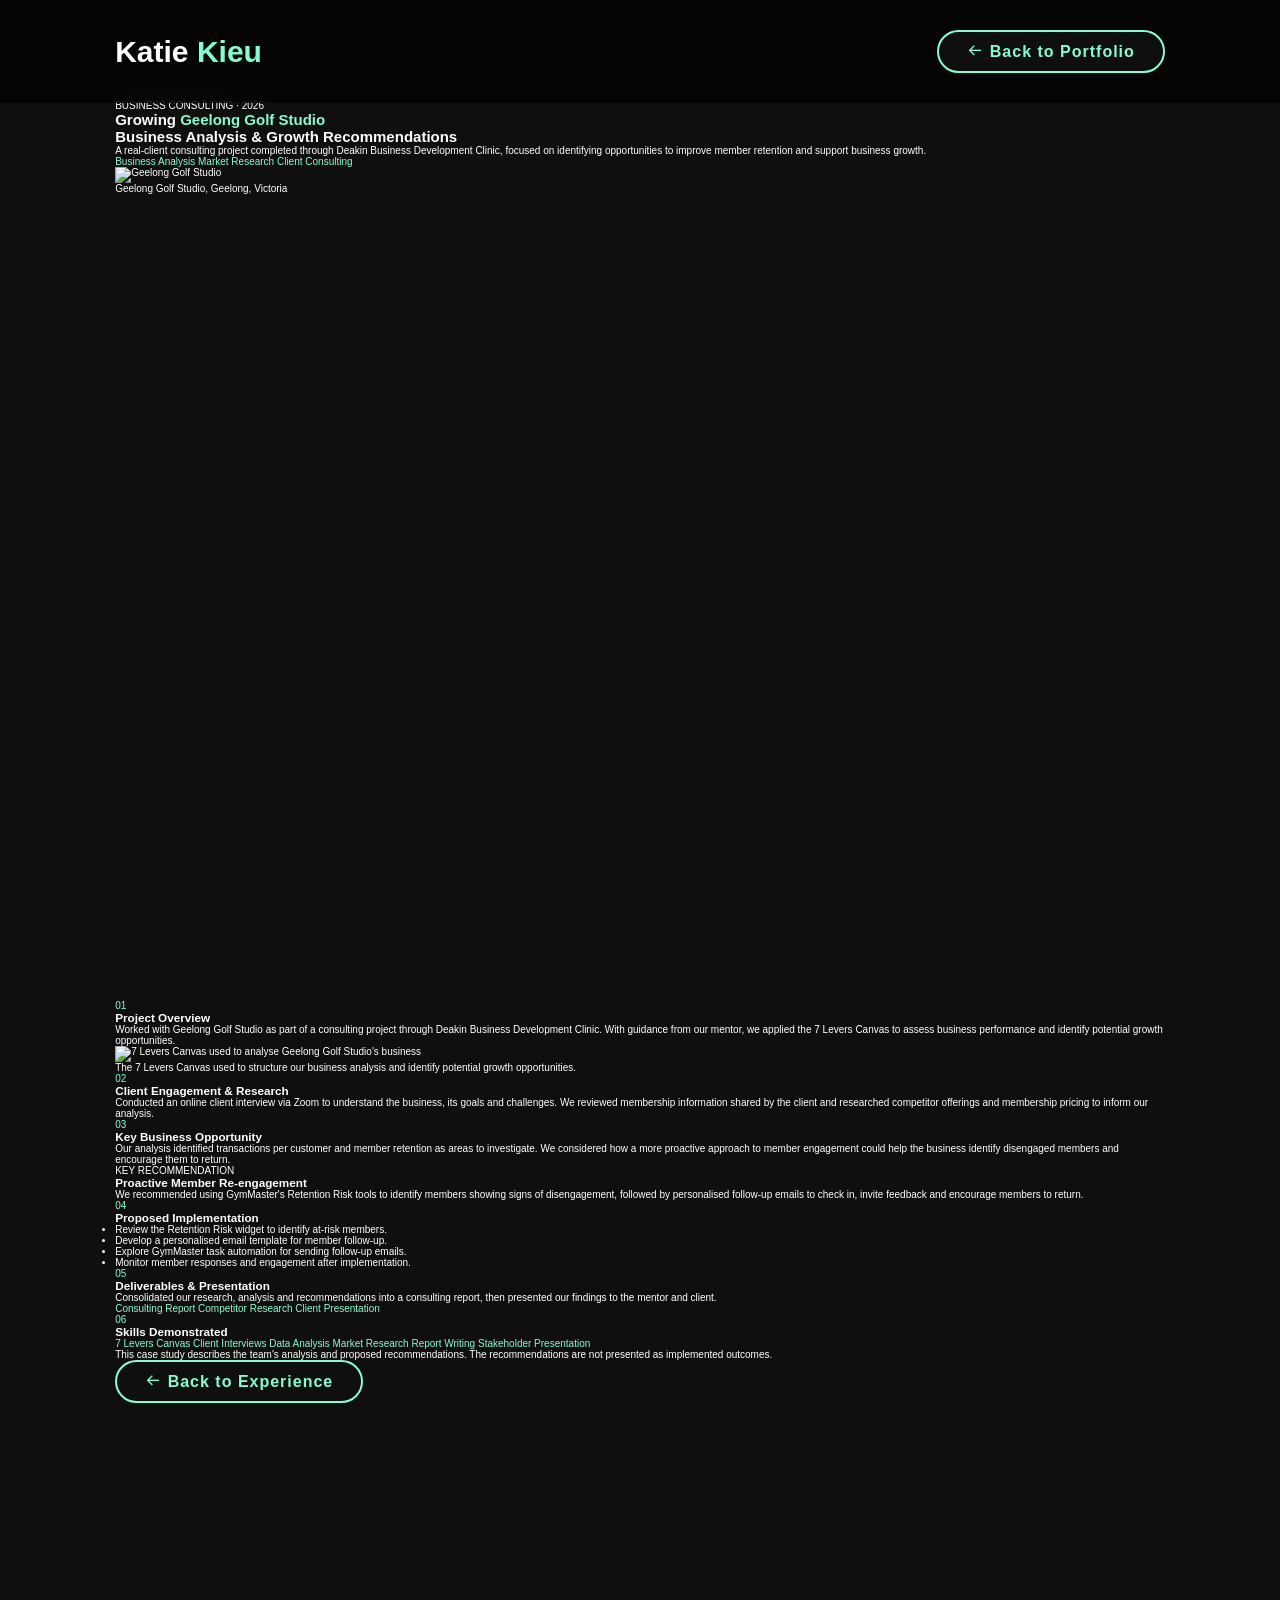
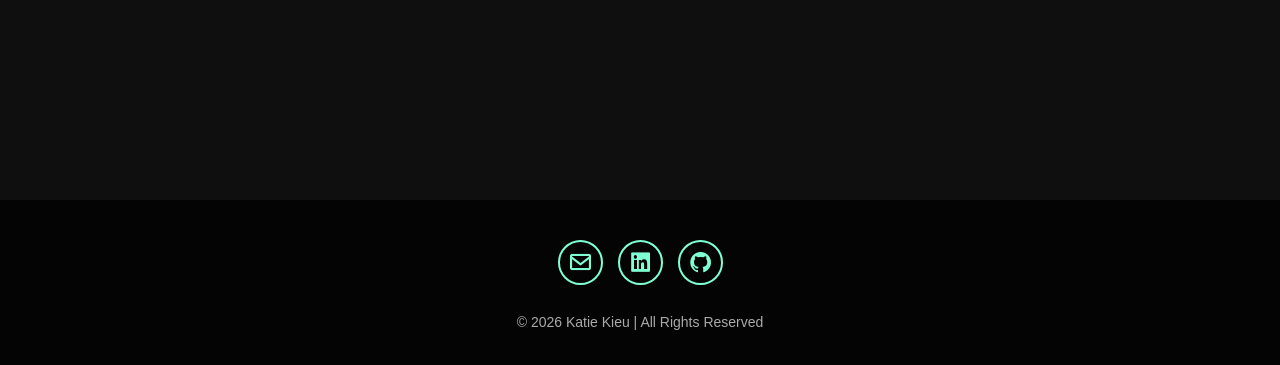
==== geelong-golf.html @ fceb2da8 "Add files via upload" ====
<!DOCTYPE html>
<html lang="en">
<head>
    <meta charset="UTF-8">
    <meta name="viewport" content="width=device-width, initial-scale=1.0">

    <title>Growing Geelong Golf Studio | Katie Kieu</title>
    <link rel="stylesheet" href="style.css">
    <link rel="stylesheet" href="geelong-golf.css">
    <link href="https://unpkg.com/boxicons@2.1.4/css/boxicons.min.css"
          rel="stylesheet">
</head>
<body>

    <header class="header">
        <a href="index.html#home" class="logo">
            Katie<span> Kieu</span>
        </a>

        <a href="index.html#experience" class="btn">
            <i class="bx bx-arrow-back"></i> Back to Portfolio
        </a>
    </header>

    <main class="geelong-page">
        <section class="geelong-hero">

    <div class="geelong-hero-content">
        <p class="case-study-tag">
            BUSINESS CONSULTING · 2026
        </p>

        <h1>Growing <span>Geelong Golf Studio</span></h1>

        <h2>Business Analysis & Growth Recommendations</h2>

        <p class="geelong-intro">
            A real-client consulting project completed through
            Deakin Business Development Clinic, focused on identifying
            opportunities to improve member retention and support
            business growth.
        </p>

        <div class="geelong-tags">
            <span>Business Analysis</span>
            <span>Market Research</span>
            <span>Client Consulting</span>
        </div>
    </div>

    <div class="geelong-hero-image">
        <img
            src="images/Geel_Golf_Studio_Black-05.jpeg"
            alt="Geelong Golf Studio"
        >
        <p>Geelong Golf Studio, Geelong, Victoria</p>
    </div>

</section>

        <section class="geelong-content">

            <div class="geelong-section">
                <span class="case-study-number">01</span>
                <div>
                    <h3>Project Overview</h3>
                    <p>
                        Worked with Geelong Golf Studio as part of a
                        consulting project through Deakin Business
                        Development Clinic. With guidance from our mentor,
                        we applied the 7 Levers Canvas to assess business
                        performance and identify potential growth
                        opportunities.
                    </p>
                </div>
            </div>


<div class="geelong-canvas">
    <img
        src="images/7-levers-canvas.png"
        alt="7 Levers Canvas used to analyse Geelong Golf Studio's business"
    >
    <p>
        The 7 Levers Canvas used to structure our business analysis
        and identify potential growth opportunities.
    </p>
</div>


            <div class="geelong-section">
                <span class="case-study-number">02</span>
                <div>
                    <h3>Client Engagement & Research</h3>
                    <p>
                        Conducted an online client interview via Zoom
                        to understand the business, its goals and challenges.
                        We reviewed membership information shared by the
                        client and researched competitor offerings and
                        membership pricing to inform our analysis.
                    </p>
                </div>
            </div>

            <div class="geelong-section">
                <span class="case-study-number">03</span>
                <div>
                    <h3>Key Business Opportunity</h3>
                    <p>
                        Our analysis identified transactions per customer
                        and member retention as areas to investigate.
                        We considered how a more proactive approach to
                        member engagement could help the business identify
                        disengaged members and encourage them to return.
                    </p>
                </div>
            </div>

            <div class="geelong-recommendation">
                <p class="case-study-tag">KEY RECOMMENDATION</p>
                <h3>Proactive Member Re-engagement</h3>
                <p>
                    We recommended using GymMaster's Retention Risk tools
                    to identify members showing signs of disengagement,
                    followed by personalised follow-up emails to check in,
                    invite feedback and encourage members to return.
                </p>
            </div>

            <div class="geelong-section">
                <span class="case-study-number">04</span>
                <div>
                    <h3>Proposed Implementation</h3>
                    <ul>
                        <li>Review the Retention Risk widget to identify
                            at-risk members.</li>
                        <li>Develop a personalised email template for
                            member follow-up.</li>
                        <li>Explore GymMaster task automation for sending
                            follow-up emails.</li>
                        <li>Monitor member responses and engagement
                            after implementation.</li>
                    </ul>
                </div>
            </div>

            <div class="geelong-section">
                <span class="case-study-number">05</span>
                <div>
                    <h3>Deliverables & Presentation</h3>
                    <p>
                        Consolidated our research, analysis and
                        recommendations into a consulting report, then
                        presented our findings to the mentor and client.
                    </p>

                    <div class="geelong-tags">
                        <span>Consulting Report</span>
                        <span>Competitor Research</span>
                        <span>Client Presentation</span>
                    </div>
                </div>
            </div>

            <div class="geelong-section">
                <span class="case-study-number">06</span>
                <div>
                    <h3>Skills Demonstrated</h3>
                    <div class="geelong-tags">
                        <span>7 Levers Canvas</span>
                        <span>Client Interviews</span>
                        <span>Data Analysis</span>
                        <span>Market Research</span>
                        <span>Report Writing</span>
                        <span>Stakeholder Presentation</span>
                    </div>
                </div>
            </div>

            <p class="geelong-disclaimer">
                This case study describes the team's analysis and proposed
                recommendations. The recommendations are not presented
                as implemented outcomes.
            </p>

            <a href="index.html#experience" class="btn">
                <i class="bx bx-arrow-back"></i> Back to Experience
            </a>

        </section>

    </main>

    <footer class="footer">
        <div class="footer-social">
            <a href="mailto:kieuuyen1701@gmail.com" aria-label="Email">
                <i class="bx bx-envelope"></i>
            </a>
            <a href="https://www.linkedin.com/in/uyenkieu/"
               target="_blank" rel="noopener noreferrer"
               aria-label="LinkedIn">
                <i class="bx bxl-linkedin-square"></i>
            </a>
            <a href="https://github.com/kieuuyen1701"
               target="_blank" rel="noopener noreferrer"
               aria-label="GitHub">
                <i class="bx bxl-github"></i>
            </a>
        </div>

        <p class="copyright">
            © 2026 Katie Kieu | All Rights Reserved
        </p>
    </footer>

</body>
</html>
---- style.css ----
*{
    margin: 0;
    padding: 0;
    box-sizing: border-box;
    text-decoration: none;
    border: none;
    outline: none;
    scroll-behavior: smooth;
    font-family: "Poppins", sans-serif;
}
:root{
    --bg-color: rgb(15, 15, 15);
    --second-bg-color: #161616;
    --text-color: #ffffff;
    --main-color: #7fffd4;
}
html{
    font-size: 62.5%;
    overflow-x: hidden;
}
body{
    background-color: var(--bg-color);
    color: var(--text-color);    
}
.header{
    position: fixed;
    top: 0;
    left:0;
    width: 100%;
    padding: 3rem 9%;
    background: rgba(0,0,0,0.7);
    backdrop-filter: blur(10px);
    display: flex;
    justify-content: space-between;
    align-items: center;
    z-index: 100;
}
.logo{
    font-size: 3rem;
    color: var(--text-color);
    font-weight: 800;
    cursor: pointer;
    transition: 0.3s ease;
}
.logo:hover{
    transform: scale(1.1);
}
.navbar a{
    font-size: 1.8rem;
    color: white;
    margin-left: 4rem;
    font-weight: 500;
    transition: 0.3s ease;
    border-bottom: 3px solid transparent;;
}
.navbar a:hover,
.navbar a.active{
    color: var(--main-color);
    border-bottom: 3px solid var(--main-color);
}
#menu-icon{
    font-size: 3.6rem;
    color: var(--main-color);
    display: none;
}

section{
    min-height: 100vh;
    padding: 10rem 9% 10rem;
}
.home{
    display: flex;
    align-items: center;
    justify-content: center;
    gap: 8rem;
}
span{
    color: var(--main-color);
}
.logo span{
    color: var(--main-color);
}
.home-content h3:first-of-type {
    font-size: 3.5rem;
    font-weight: 600;
}
.home-content h3:nth-of-type(2) {
    margin-bottom: 2rem;
}
.home-content h1{
    font-size: 8rem;
    font-weight: 700;
    line-height: 1.3;
}
.home-img{
    border-radius: 50%;
}
.home-img img{
    position: relative;
    width: 32vw;
    border-radius: 50%;
    box-shadow: 0 0 25px var(--main-color);
    cursor: pointer;
}
.home-content p{
    font-size: 1.8rem;
    font-weight: 500;
}
.social-icons a{
    display: inline-flex;
    justify-content: center;
    align-items: center;
    width: 4rem;
    height: 4rem;
    background: transparent;
    border: 0.2rem solid var(--main-color);
    font-size: 2rem;
    border-radius: 50%;
    color: var(--main-color);
    margin: 3rem 1.5rem 3rem 0;
    transition: 0.3s ease;
}
.social-icons a:hover{
    color: white;
    transform: scale(1.3)translateY(-5px);
    background-color: var(--main-color);
    box-shadow: 0 0 25px var(--main-color);
}
.btn{
    display: inline-block;
    padding: 1rem 2.8rem;
    background: var(--bg-color);
    border-radius: 4rem;
    font-size: 1.6rem;
    color: var(--main-color);
    border: 2px solid var(--main-color);
    letter-spacing: 0.1rem;
    font-weight: 600;
    transition: 0.3s ease;
    cursor: pointer;
}
.btn:hover{
    transform: scale(1.05);
    background: var(--main-color);
    color: var(--text-color);
    box-shadow: 0 0 25px var(--main-color);
}
.text-animation{
    font-size: 3.4rem;
    font-weight: 600;
    min-width: 280px;
}
.text-animation span{
    position: relative;
    color: var(--main-color);
}
.text-animation span::after {
    content: "";
    position: absolute;
    right: -5px;
    top: 12%;
    width: 2px;
    height: 80%;
    background-color: var(--main-color);
    animation: blink 0.7s infinite;
}

@keyframes blink {
    50% {
        opacity: 0;
    }
}
.heading{
    text-align: center;
    font-size: 6rem;
    font-weight: 700;
}
.experience h2{
    margin-bottom: 6rem;
}
.experience-container{
    display: flex;
    justify-content: center;
    align-items: center;
    flex-wrap: wrap;
    gap: 3rem;
}
.experience-container .experience-box{
    position: relative;
    overflow: hidden;
    flex: 1 1 40rem;
    min-height: 500px;
    display: flex;
    align-items: center;
    justify-content: center;
    text-align: center;
    border-radius: 2rem;
    border: 3px solid transparent;
    cursor: pointer;
    transition: 0.5s ease;
}
.experience-bg{
    position: absolute;
    top: 0;
    left: 0;
    width: 100%;
    height: 100%;
    object-fit: cover;
    filter: blur(5px);
    transform: scale(1.05);
    opacity: 0.55;
}
.experience-content{
    position: relative;
    z-index: 2;
    max-width: 900px;
    padding: 4rem;
}
.experience-content h3{
    font-size: 3.2rem;
    font-weight: 700;
    line-height: 1.2;
    margin-bottom: 1rem;
}
.experience-content h4{
    font-size: 2rem;
    font-weight: 600;
    margin-bottom: 0.8rem;
}
.experience-content span{
    display: block;
    font-size: 1.5rem;
    font-weight: 500;
    margin-bottom: 2.5rem;
}
.experience-content p{
    font-size: 1.7rem;
    font-weight: 400;
    line-height: 1.7;
    margin-bottom: 3rem;
}
.experience-content .btn{
    background-color: #111111;
    color: var(--main-color);
}
.experience-content .btn:hover{
    background-color: transparent;
    box-shadow: none;
    transform: scale(1.05);
}
.experience-box:hover{
    transform: scale(1.02);
}
::-webkit-scrollbar{
    width: 5px;
}
::-webkit-scrollbar-thumb{
    background-color: var(--main-color);
}
::-webkit-scrollbar-track{
    background-color: var(--bg-color);
    width: 50px;
}
.projects{
    background: var(--bg-color);
}
.projects h2{
    margin-bottom: 6rem;
}
.projects-container{
    display: grid;
    grid-template-columns: repeat(auto-fit, minmax(280px, 400px));
    justify-content: center;
    align-items: center;
    gap: 3rem;
}
.projects-container .projects-box{
    position: relative;
    width: 100%;
    height: 500px;
    border-radius: 2rem;
    overflow: hidden;
    cursor: pointer;
    isolation: isolate;
    background: #222;
    transition: 0.5s ease;
}
.projects-box img{
    position: absolute;
    inset: 0;
    width: 100%;
    height:100%;
    object-fit: cover;
    filter: blur(3px) brightness(0.45);
    transform: scale(1.05);
    transition: 0.5s ease;
}
.projects-box:before{
    content: "";
    position: absolute;
    inset: 0;
    background: rgba(127, 255, 212, 0.85);
    opacity: 0;
    z-index: 1;
    transition: 0.5s ease;
}
.projects-box .projects-info{
    position: relative;
    z-index: 2;
    width: 100%;
    height: 100%;
    display: flex;
    justify-content: center;
    align-items: center;
    flex-direction: column;
    text-align: center;
    padding: 3rem;
}
.projects-info h4{
    font-size: 2.6rem;
    font-weight: 700;
    line-height: 1.3;
    color: white;
    margin-bottom: 1.5rem;
    transition: 0.5s ease;
}
.projects-info p{
    font-size: 1.5rem;
    font-weight: 500;
    line-height: 1.6;
    color: white;
    margin-bottom: 2.5rem;
    transition: 0.5s ease;
}
.projects-info a{
    display: inline-flex;
    justify-content: center;
    align-items: center;
    width: 5rem;
    height: 5rem;
    background: white;
    border-radius: 50%;
    color: #111111;
    font-size: 2.4rem;
    opacity: 1;
    visibility: visible;
    transition: 0.3s ease;
}
.projects-box:hover img,
.projects-box:focus-within img{
    transform: scale(1.15);
}
.projects-box:hover::before,
.projects-box:focus-within::before{
    opacity: 1;
}
.projects-box:hover .projects-info h4,
.projects-box:hover .projects-info p,
.projects-box:focus-within .projects-info h4,
.projects-box:focus-within .projects-info p{
    color: #111111;
}
.projects-info a:hover{
    background: #111111;
    color: var(--main-color);
    transform: scale(1.1);
}
@media (max-width: 480px) {
    .projects-container{
        grid-template-columns: minmax(0, 1fr);
    }
}
.skills{
    background: var(--bg-color);
}
.skills h2{
    margin-bottom: 6rem;
}
.skills-container{
    display: grid;
    grid-template-columns: repeat(2, minmax(0, 1fr));
    gap: 3rem;
    max-width: 1000px;
    margin: 0 auto;
}
.skills-box{
    background: var(--main-color);
    border: 2px solid var(--main-color);
    border-radius: 2rem;
    padding: 4rem 3rem;
    text-align: center;
    display: flex;
    flex-direction: column;
    align-items: center;
    justify-content: center;
    transition: transform 0.3s ease, box-shadow 0.3s ease;
}
.skills-box i{
    font-size: 5rem;
    color: #111111;
    margin-bottom: 2rem;
}
.skills-box h3{
    font-size: 2.4rem;
    font-weight: 700;
    color: #111111;
    margin-bottom: 1.5rem;
}
.skills-box p{
    font-size: 1.7rem;
    font-weight: 500;
    line-height: 1.8;
    color: #222222;
}
.skills-box:hover{
    transform: translateY(-8px) scale(1.02);
    box-shadow: 0 0 25px rgba(127, 255, 212, 0.4);
}
@media (max-width: 768px) {
    .skills-container{
        grid-template-columns: 1fr;
        gap: 2rem;
    }

    .skills-box {
        padding: 3rem 2rem;
    }

    .skills-box h3{
        font-size: 2.2rem;
    }

    .skills-box p{
        font-size: 1.5rem;
    }
}
.education{
    background: var(--bg-color);
}
.education h2{
    margin-bottom: 6rem;
}
.education-container{
    display: grid;
    grid-template-columns: repeat(2, minmax(0, 1fr));
    gap: 3rem;
    max-width: 1000px;
    margin: 0 auto;
}
.education-box{
    background: #191919;
    border: 2px solid var(--main-color);
    border-radius: 2rem;
    padding: 4rem 3rem;
    transition: 0.3s ease;
}
.education-year{
    display: block;
    font-size: 1.8rem;
    font-weight: 700;
    color: var(--main-color);
    margin-bottom: 2rem;
}
.education-box h3{
    font-size: 2.5rem;
    color: white;
    margin-bottom: 1.5rem;
}
.education-box h4{
    font-size: 1.8rem;
    color: var(--main-color);
    margin-bottom: 1rem;
}
.education-box p{
    font-size: 1.6rem;
    color: #cccccc;
    line-height: 1.7;
}
.education-box:hover{
    transform: translateY(-8px);
    box-shadow: 0 0 25px rgba(127, 255, 212, 0.3);
}
@media (max-width: 768px) {
    .education-container {
        grid-template-columns: 1fr;
    }

    .education-box{
        padding: 3rem 2rem;
    }
}
.contact{
    background-color: var(--bg-color);
}
.contact h2{
    margin-bottom: 3rem;
}
.contact form{
    max-width: 70rem;
    margin: 1rem auto 3rem;
    text-align: center;
    margin-bottom: 3rem;
}
.contact form .input-box{
    display: flex;
    justify-content: center;
    flex-wrap: wrap;
    gap: 1.5rem;
}
.contact form .input-box input,
.contact form textarea{
    width: 100%;
    padding: 2rem;
    font-size: 1.6rem;
    color: var(--text-color);
    background: var(--bg-color);
    border: 2px solid var(--main-color);
    border-radius: 1.5rem;
    margin-bottom: 1.5rem;
    outline: none;
}
.contact form .input-box input{
    flex: 1 1 30rem;
    min-width: 0;
}
.contact form textarea{
    resize: vertical;
    min-height: 20rem;
}
.contact form input::placeholder,
.contact form textarea::placeholder{
    color: #aaaaaa;
}
.contact form input:focus,
.contact form textarea:focus {
    box-shadow: 0 0 12px rgba(127, 255, 212, 0.3);
}
.contact form .btn{
    margin-top: 2rem;
    cursor: pointer;
    border: none;
    background: var(--main-color);
    color: #111111;
    padding: 1.5rem 3rem;
    border-radius: 3rem;
    font-size: 1.7rem;
    font-weight: 600;
    transition: 0.3s ease;
}
.contact form .btn:hover{
    transform: translateY(-5px);
    box-shadow: 0 0 20px var(--main-color);
}
@media (max-width: 768px) {
    .contact form .input-box{
        flex-direction: column;
        gap:0;
    }

    .contact form .input-box input{
        flex: auto;
    }
}
.footer{
    position: relative;
    width: 100%;
    padding: 4rem 9% 3rem;
    background: rgba(0, 0, 0, 0.7);
    text-align: center;
}
.footer-social{
    display: flex;
    justify-content: center;
    align-items: center;
    gap: 1.5rem;
    margin-bottom: 2.5rem;
}
.footer-social a{
    display: inline-flex;
    justify-content: center;
    align-items: center;
    width: 4.5rem;
    height: 4.5rem;
    font-size: 2.5rem;
    color: var(--main-color);
    border: 2px solid var(--main-color);
    border-radius: 50%;
    transition: 0.3s ease;
}
.footer-social a:hover{
    background: var(--main-color);
    color: #111;
    transform: translateY(-5px);
    box-shadow: 0 0 20px var(--main-color);
}
.footer .copyright{
    font-size: 1.4rem;
    color: #aaaaaa;
    line-height: 1.8;
}
.footer-top{
    position: absolute;
    right: 4rem;
    bottom: 3rem;
    display: flex;
    justify-content: center;
    align-items: center;
    width: 4rem;
    height: 4rem;
    background: var(--main-color);
    border-radius: 1rem;
    color: #111;
    font-size: 2.5rem;
    transition: 0.3s ease;
}
.footer-top:hover{
    transform: translateY(-5px);
    box-shadow: 0 0 20px var(--main-color);
}
@media (max-width: 768px){
    .footer{
        padding: 4rem 2rem 8rem;
    }

    .footer-top{
        right: 50%;
        bottom: 2rem;
        transform: translateX(50%);
    }

    .footer-top:hover{
        transform: translateX(50%) translateY(-5px);
    }

    .footer .copyright{
        font-size: 1.2rem;
    }
}

@media (max-width: 1200px) {
    html {
        font-size: 55%;
    }

    .home {
        gap: 4rem;
    }

    .home-content h1 {
        font-size: 6rem;
    }
}
@media (max-width: 1000px) {
    .header {
        padding: 2rem 3%;
    }

    section {
        padding: 10rem 3% 5rem;
    }

    .navbar a {
        margin-left: 2rem;
        font-size: 1.6rem;
    }

    .footer {
        padding: 3rem 3%;
    }
}
@media (max-width: 768px) {
    #menu-icon {
        display: block;
        cursor: pointer;
    }

    .navbar {
        position: absolute;
        top: 100%;
        left: 0;
        width: 100%;
        padding: 2rem 3%;
        background: rgba(0, 0, 0, 0.95);
        display: none;
        flex-direction: column;
    }

    .navbar.active {
        display: flex;
    }

    .navbar a {
        display: block;
        font-size: 2rem;
        margin: 1.5rem 0;
    }

    .home {
        flex-direction: column;
        gap: 4rem;
        text-align: center;
        padding-top: 14rem;
    }

    .home-img img {
        width: 55vw;
        max-width: 280px;
    }

    .home-content h1 {
        font-size: 5rem;
    }

    .home-content h3 {
        font-size: 2.5rem;
    }

    .home-content p {
        font-size: 1.6rem;
    }

    .heading {
        font-size: 4.5rem;
    }

    .experience-container .experience-box {
        min-height: 450px;
    }

    .experience-content {
        padding: 2.5rem;
    }

    .experience-content h3 {
        font-size: 2.5rem;
    }

    .projects-container {
        grid-template-columns: minmax(0, 1fr);
        max-width: 400px;
        margin: 0 auto;
    }

    .footer {
        padding: 4rem 2rem 8rem;
    }
}

@media (max-width: 480px) {
    .home-content h1 {
        font-size: 4rem;
    }

    .home-img img {
        width: 65vw;
    }

    .heading {
        font-size: 3.8rem;
    }

    .experience-content p {
        font-size: 1.5rem;
    }

    .projects-info h4 {
        font-size: 2.2rem;
    }
}
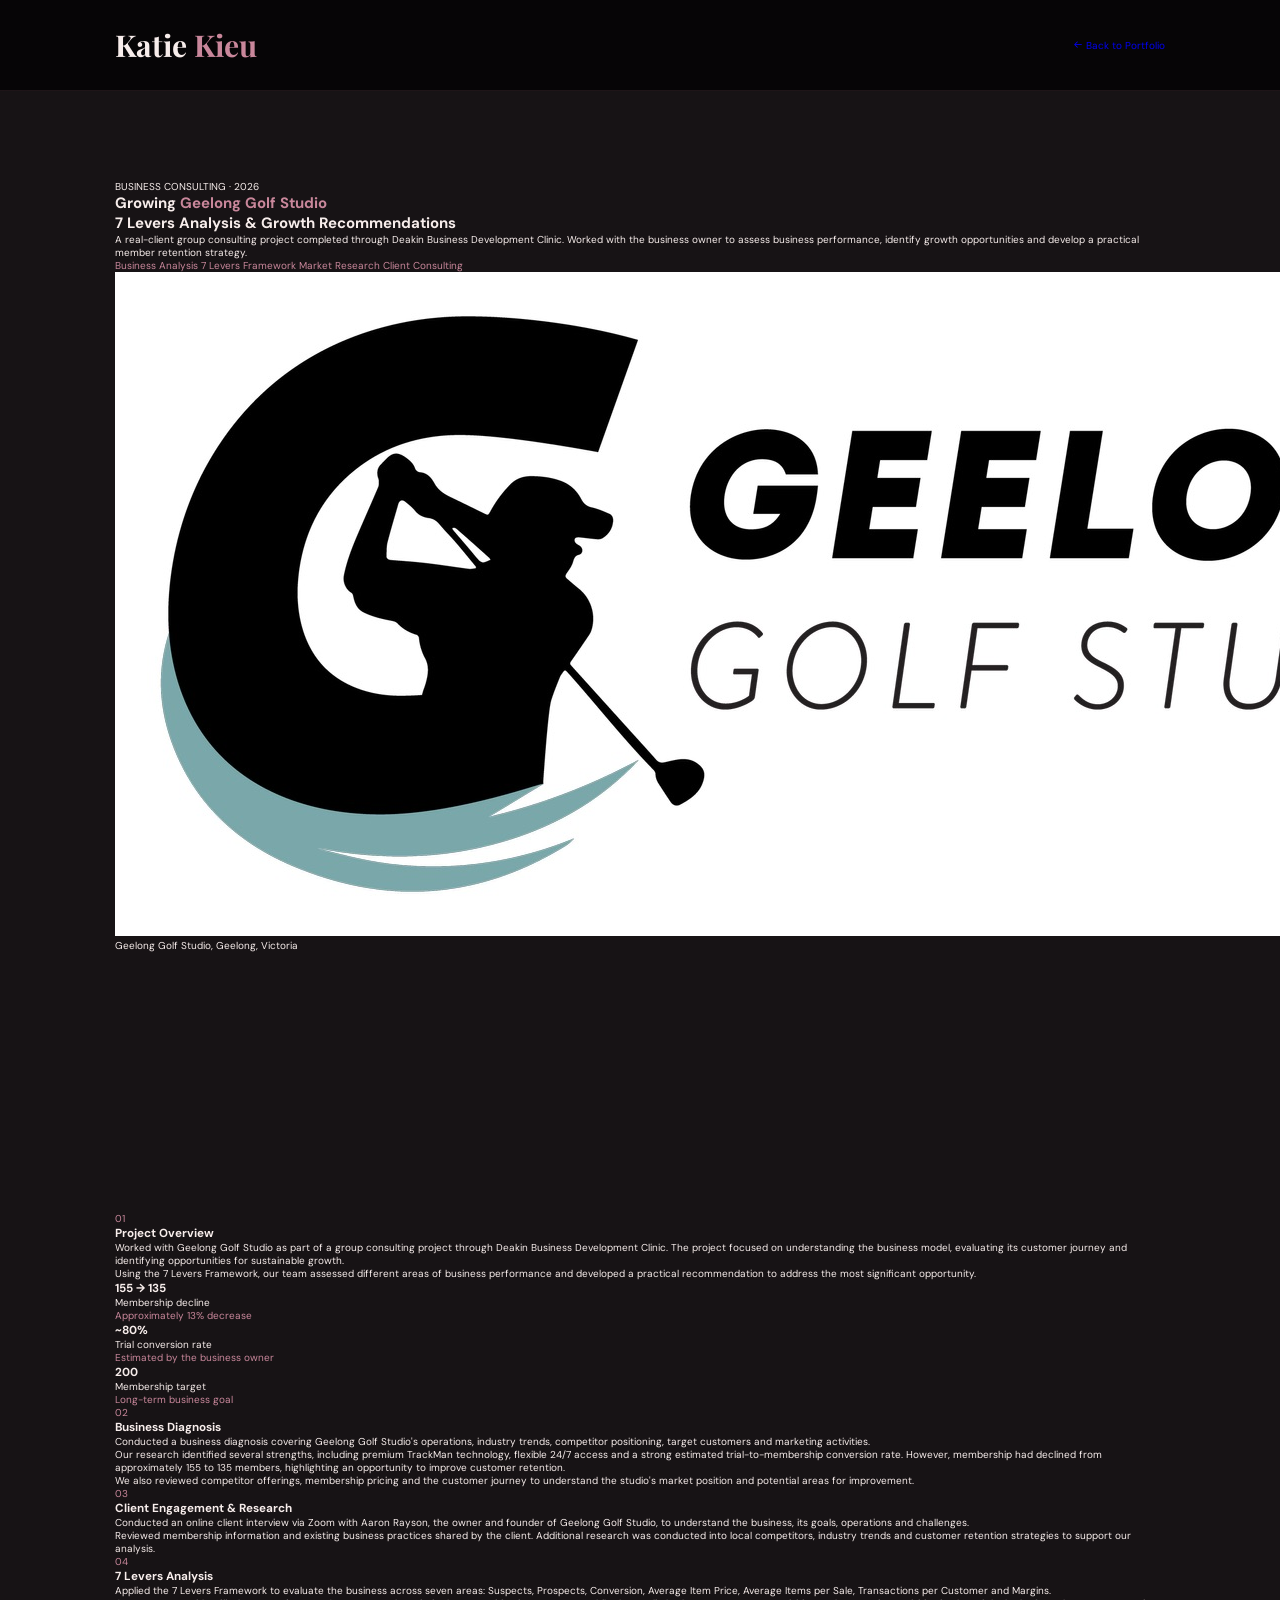
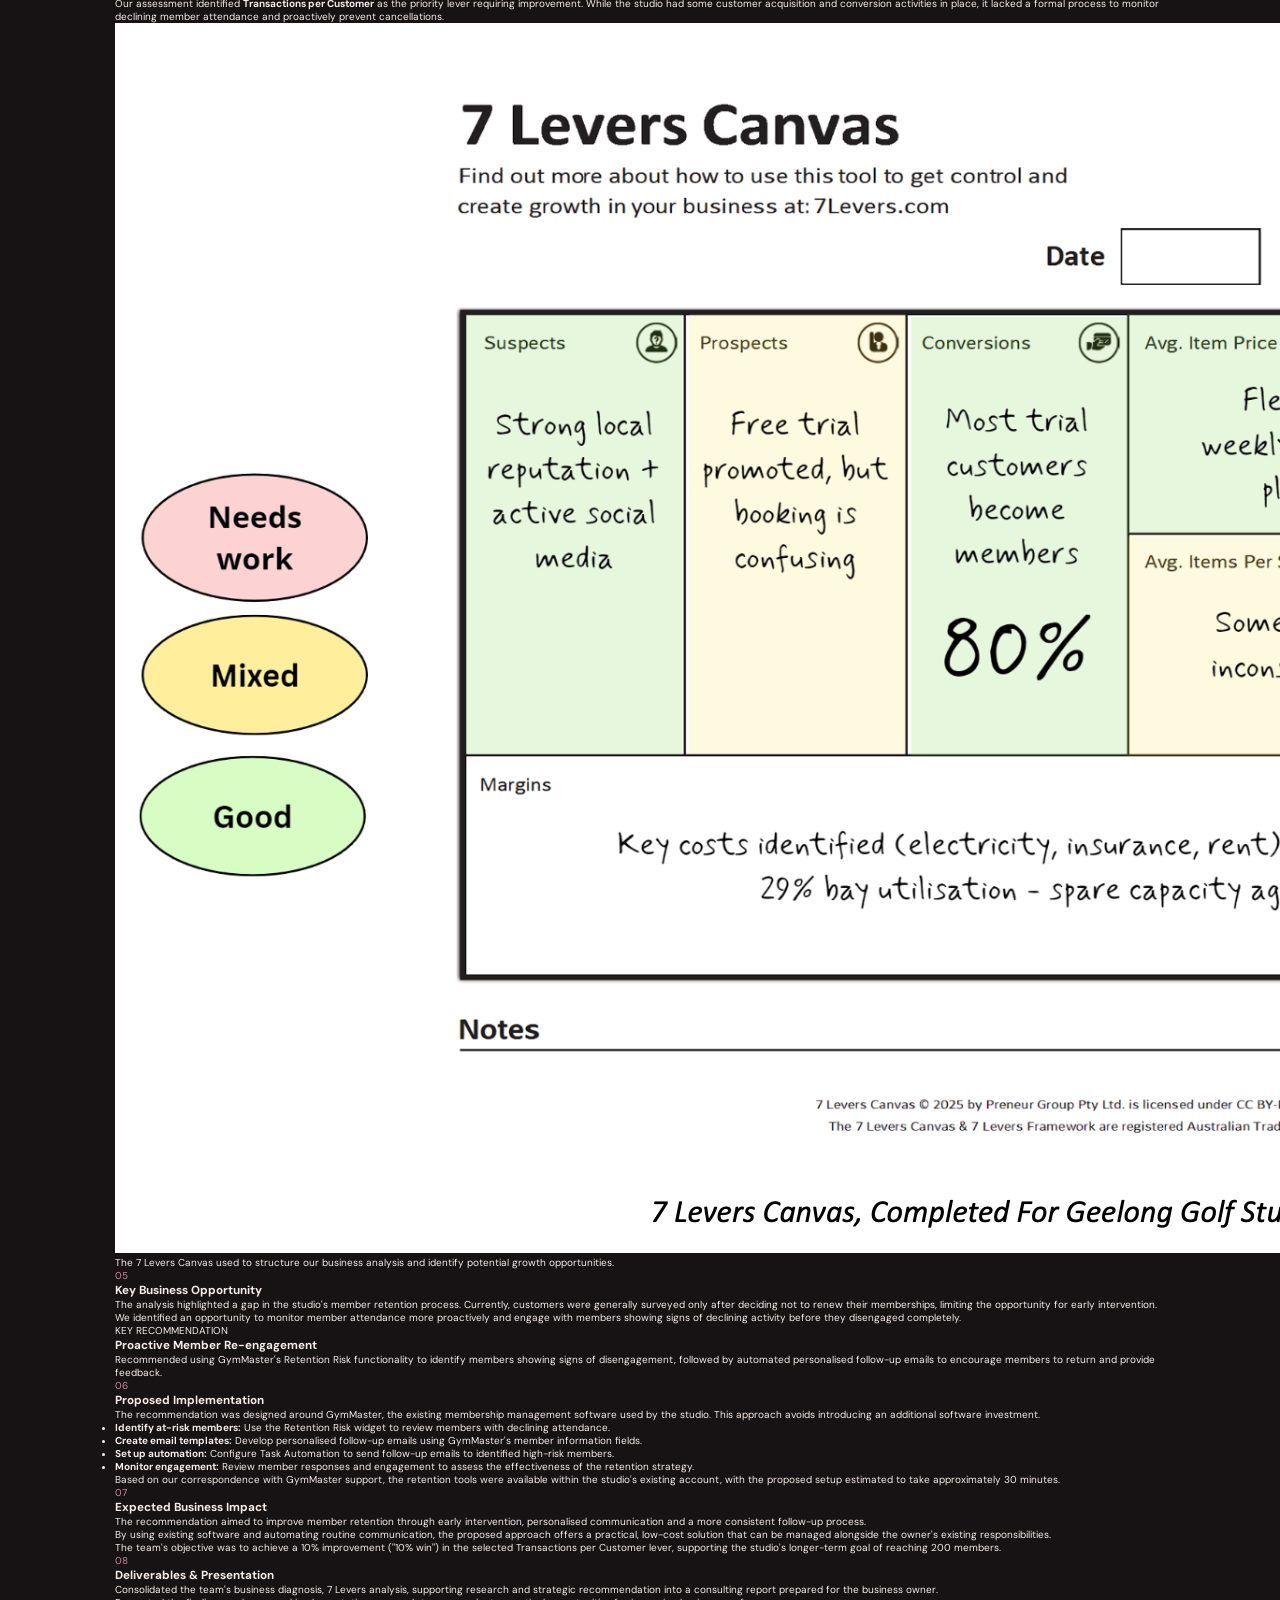
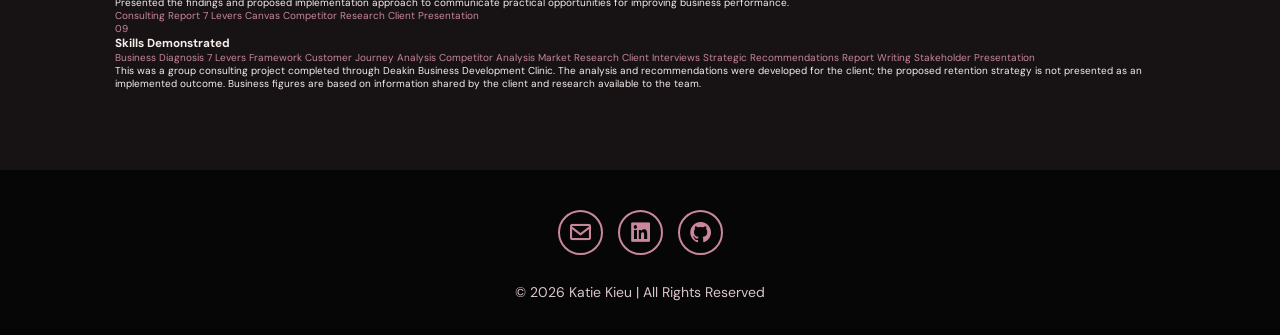
==== commit 9ca4db77: "Add files via upload" ====
--- a/geelong-golf.html
+++ b/geelong-golf.html
@@ -32,17 +32,19 @@
 
         <h1>Growing <span>Geelong Golf Studio</span></h1>
 
-        <h2>Business Analysis & Growth Recommendations</h2>
+        <h2>7 Levers Analysis & Growth Recommendations</h2>
 
         <p class="geelong-intro">
-            A real-client consulting project completed through
-            Deakin Business Development Clinic, focused on identifying
-            opportunities to improve member retention and support
-            business growth.
+            A real-client group consulting project completed
+            through Deakin Business Development Clinic.
+            Worked with the business owner to assess business
+            performance, identify growth opportunities and
+            develop a practical member retention strategy.
         </p>
 
         <div class="geelong-tags">
             <span>Business Analysis</span>
+            <span>7 Levers Framework</span>
             <span>Market Research</span>
             <span>Client Consulting</span>
         </div>
@@ -65,147 +67,337 @@
                 <div>
                     <h3>Project Overview</h3>
                     <p>
-                        Worked with Geelong Golf Studio as part of a
-                        consulting project through Deakin Business
-                        Development Clinic. With guidance from our mentor,
-                        we applied the 7 Levers Canvas to assess business
-                        performance and identify potential growth
-                        opportunities.
-                    </p>
-                </div>
-            </div>
-
-
-<div class="geelong-canvas">
-    <img
-        src="images/7-levers-canvas.png"
-        alt="7 Levers Canvas used to analyse Geelong Golf Studio's business"
-    >
-    <p>
-        The 7 Levers Canvas used to structure our business analysis
-        and identify potential growth opportunities.
-    </p>
-</div>
-
+                        Worked with Geelong Golf Studio as part of
+                        a group consulting project through Deakin
+                        Business Development Clinic. The project
+                        focused on understanding the business model,
+                        evaluating its customer journey and identifying
+                        opportunities for sustainable growth.
+                    </p>
+
+                    <p>
+                        Using the 7 Levers Framework, our team
+                        assessed different areas of business
+                        performance and developed a practical
+                        recommendation to address the most
+                        significant opportunity.
+                    </p>
+
+                </div>
+            </div>
+
+            <div class="geelong-metrics">
+
+                <div class="metric-card">
+                    <h3>155 → 135</h3>
+                    <p>Membership decline</p>
+                    <span>Approximately 13% decrease</span>
+                </div>
+
+                <div class="metric-card">
+                    <h3>~80%</h3>
+                    <p>Trial conversion rate</p>
+                    <span>Estimated by the business owner</span>
+                </div>
+
+                <div class="metric-card">
+                    <h3>200</h3>
+                    <p>Membership target</p>
+                    <span>Long-term business goal</span>
+                </div>
+
+            </div>
 
             <div class="geelong-section">
                 <span class="case-study-number">02</span>
                 <div>
+                    <h3>Business Diagnosis</h3>
+                    <p>
+                        Conducted a business diagnosis covering
+                        Geelong Golf Studio's operations, industry
+                        trends, competitor positioning, target
+                        customers and marketing activities.
+                    </p>
+
+                    <p>
+                        Our research identified several strengths,
+                        including premium TrackMan technology,
+                        flexible 24/7 access and a strong estimated
+                        trial-to-membership conversion rate.
+                        However, membership had declined from
+                        approximately 155 to 135 members, highlighting
+                        an opportunity to improve customer retention.
+                    </p>
+
+                    <p>
+                        We also reviewed competitor offerings,
+                        membership pricing and the customer journey
+                        to understand the studio's market position
+                        and potential areas for improvement.
+                    </p>
+                </div>
+            </div>
+
+            <div class="geelong-section">
+                <span class="case-study-number">03</span>
+                <div>
                     <h3>Client Engagement & Research</h3>
                     <p>
                         Conducted an online client interview via Zoom
-                        to understand the business, its goals and challenges.
-                        We reviewed membership information shared by the
-                        client and researched competitor offerings and
-                        membership pricing to inform our analysis.
-                    </p>
-                </div>
-            </div>
-
-            <div class="geelong-section">
-                <span class="case-study-number">03</span>
+                        with Aaron Rayson, the owner and founder of
+                        Geelong Golf Studio, to understand the business,
+                        its goals, operations and challenges.
+                    </p>
+
+                    <p>
+                        Reviewed membership information and existing
+                        business practices shared by the client.
+                        Additional research was conducted into local
+                        competitors, industry trends and customer
+                        retention strategies to support our analysis.
+                    </p>
+                </div>
+            </div>
+
+            <div class="geelong-section">
+
+                <span class="case-study-number">04</span>
+
+                <div>
+                    <h3>7 Levers Analysis</h3>
+
+                    <p>
+                        Applied the 7 Levers Framework to evaluate
+                        the business across seven areas:
+                        Suspects, Prospects, Conversion, Average
+                        Item Price, Average Items per Sale,
+                        Transactions per Customer and Margins.
+                    </p>
+
+                    <p>
+                        Our assessment identified
+                        <strong>Transactions per Customer</strong>
+                        as the priority lever requiring improvement.
+                        While the studio had some customer acquisition
+                        and conversion activities in place, it lacked
+                        a formal process to monitor declining member
+                        attendance and proactively prevent cancellations.
+                    </p>
+
+            <div class="geelong-canvas">
+                 <img
+                     src="images/7-levers-canvas.png"
+                     alt="7 Levers Canvas used to analyse Geelong Golf Studio's business"
+                 >
+                <p>
+                    The 7 Levers Canvas used to structure our business analysis
+                    and identify potential growth opportunities.
+                </p>
+           </div>
+        </div>
+    </div>
+
+    <div class="geelong-section">
+
+                <span class="case-study-number">05</span>
+
                 <div>
                     <h3>Key Business Opportunity</h3>
-                    <p>
-                        Our analysis identified transactions per customer
-                        and member retention as areas to investigate.
-                        We considered how a more proactive approach to
-                        member engagement could help the business identify
-                        disengaged members and encourage them to return.
-                    </p>
-                </div>
+
+                    <p>
+                        The analysis highlighted a gap in the
+                        studio's member retention process.
+                        Currently, customers were generally surveyed
+                        only after deciding not to renew their
+                        memberships, limiting the opportunity
+                        for early intervention.
+                    </p>
+
+                    <p>
+                        We identified an opportunity to monitor
+                        member attendance more proactively and
+                        engage with members showing signs of
+                        declining activity before they disengaged
+                        completely.
+                    </p>
+                </div>
+
             </div>
 
             <div class="geelong-recommendation">
                 <p class="case-study-tag">KEY RECOMMENDATION</p>
                 <h3>Proactive Member Re-engagement</h3>
                 <p>
-                    We recommended using GymMaster's Retention Risk tools
-                    to identify members showing signs of disengagement,
-                    followed by personalised follow-up emails to check in,
-                    invite feedback and encourage members to return.
+                    Recommended using GymMaster's Retention Risk
+                    functionality to identify members showing
+                    signs of disengagement, followed by automated
+                    personalised follow-up emails to encourage
+                    members to return and provide feedback.
                 </p>
             </div>
 
             <div class="geelong-section">
-                <span class="case-study-number">04</span>
+                <span class="case-study-number">06</span>
                 <div>
                     <h3>Proposed Implementation</h3>
+
+                    <p>
+                        The recommendation was designed around
+                        GymMaster, the existing membership
+                        management software used by the studio.
+                        This approach avoids introducing an
+                        additional software investment.
+                    </p>
+
                     <ul>
-                        <li>Review the Retention Risk widget to identify
-                            at-risk members.</li>
-                        <li>Develop a personalised email template for
-                            member follow-up.</li>
-                        <li>Explore GymMaster task automation for sending
-                            follow-up emails.</li>
-                        <li>Monitor member responses and engagement
-                            after implementation.</li>
+                        <li> <strong>Identify at-risk members:</strong>
+                            Use the Retention Risk widget to review
+                            members with declining attendance.</li>
+                        <li><strong>Create email templates:</strong>
+                            Develop personalised follow-up emails
+                            using GymMaster's member information fields.</li>
+                        <li><strong>Set up automation:</strong>
+                            Configure Task Automation to send
+                            follow-up emails to identified
+                            high-risk members.</li>
+                        <li><strong>Monitor engagement:</strong>
+                            Review member responses and engagement
+                            to assess the effectiveness of the
+                            retention strategy.</li>
                     </ul>
-                </div>
-            </div>
-
-            <div class="geelong-section">
-                <span class="case-study-number">05</span>
+
+                    <p>
+                        Based on our correspondence with GymMaster
+                        support, the retention tools were available
+                        within the studio's existing account,
+                        with the proposed setup estimated to take
+                        approximately 30 minutes.
+                    </p>
+                </div>
+            </div>
+
+            <div class="geelong-section">
+                <span class="case-study-number">07</span>
+                <div>
+                    <h3>Expected Business Impact</h3>
+                    <p>
+                        The recommendation aimed to improve
+                        member retention through early intervention,
+                        personalised communication and a more
+                        consistent follow-up process.
+                    </p>
+
+                    <p>
+                        By using existing software and automating
+                        routine communication, the proposed approach
+                        offers a practical, low-cost solution that
+                        can be managed alongside the owner's
+                        existing responsibilities.
+                    </p>
+
+                    <p>
+                        The team's objective was to achieve a
+                        10% improvement ("10% win") in the selected
+                        Transactions per Customer lever, supporting
+                        the studio's longer-term goal of reaching
+                        200 members.
+                    </p>
+                </div>
+
+            </div>
+
+            <div class="geelong-section">
+
+                <span class="case-study-number">08</span>
+
                 <div>
                     <h3>Deliverables & Presentation</h3>
-                    <p>
-                        Consolidated our research, analysis and
-                        recommendations into a consulting report, then
-                        presented our findings to the mentor and client.
+
+                    <p>
+                        Consolidated the team's business diagnosis,
+                        7 Levers analysis, supporting research
+                        and strategic recommendation into a
+                        consulting report prepared for the
+                        business owner.
+                    </p>
+
+                    <p>
+                        Presented the findings and proposed
+                        implementation approach to communicate
+                        practical opportunities for improving
+                        business performance.
                     </p>
 
                     <div class="geelong-tags">
                         <span>Consulting Report</span>
+                        <span>7 Levers Canvas</span>
                         <span>Competitor Research</span>
                         <span>Client Presentation</span>
                     </div>
-                </div>
-            </div>
-
-            <div class="geelong-section">
-                <span class="case-study-number">06</span>
+
+                </div>
+
+            </div>
+
+            <div class="geelong-section">
+
+                <span class="case-study-number">09</span>
+
                 <div>
                     <h3>Skills Demonstrated</h3>
+
                     <div class="geelong-tags">
-                        <span>7 Levers Canvas</span>
+                        <span>Business Diagnosis</span>
+                        <span>7 Levers Framework</span>
+                        <span>Customer Journey Analysis</span>
+                        <span>Competitor Analysis</span>
+                        <span>Market Research</span>
                         <span>Client Interviews</span>
-                        <span>Data Analysis</span>
-                        <span>Market Research</span>
+                        <span>Strategic Recommendations</span>
                         <span>Report Writing</span>
                         <span>Stakeholder Presentation</span>
                     </div>
                 </div>
+
             </div>
 
             <p class="geelong-disclaimer">
-                This case study describes the team's analysis and proposed
-                recommendations. The recommendations are not presented
-                as implemented outcomes.
+                This was a group consulting project completed
+                through Deakin Business Development Clinic.
+                The analysis and recommendations were developed
+                for the client; the proposed retention strategy
+                is not presented as an implemented outcome.
+                Business figures are based on information shared
+                by the client and research available to the team.
             </p>
 
-            <a href="index.html#experience" class="btn">
-                <i class="bx bx-arrow-back"></i> Back to Experience
-            </a>
-
         </section>
 
     </main>
 
     <footer class="footer">
+
         <div class="footer-social">
-            <a href="mailto:kieuuyen1701@gmail.com" aria-label="Email">
+
+            <a href="mailto:kieuuyen1701@gmail.com"
+               aria-label="Email">
                 <i class="bx bx-envelope"></i>
             </a>
+
             <a href="https://www.linkedin.com/in/uyenkieu/"
-               target="_blank" rel="noopener noreferrer"
+               target="_blank"
+               rel="noopener noreferrer"
                aria-label="LinkedIn">
                 <i class="bx bxl-linkedin-square"></i>
             </a>
+
             <a href="https://github.com/kieuuyen1701"
-               target="_blank" rel="noopener noreferrer"
+               target="_blank"
+               rel="noopener noreferrer"
                aria-label="GitHub">
                 <i class="bx bxl-github"></i>
             </a>
+
         </div>
 
         <p class="copyright">
--- a/style.css
+++ b/style.css
@@ -1,4 +1,6 @@
-*{
+@import url('https://fonts.googleapis.com/css2?family=DM+Sans:wght@400;500;600;700&family=Playfair+Display:wght@400;500;600;700;800&display=swap');
+
+* {
     margin: 0;
     padding: 0;
     box-sizing: border-box;
@@ -6,154 +8,224 @@
     border: none;
     outline: none;
     scroll-behavior: smooth;
-    font-family: "Poppins", sans-serif;
-}
-:root{
-    --bg-color: rgb(15, 15, 15);
-    --second-bg-color: #161616;
-    --text-color: #ffffff;
-    --main-color: #7fffd4;
-}
-html{
+    font-family: "DM Sans", sans-serif;
+}
+
+:root {
+    --bg-color: #171315;
+    --second-bg-color: #21191e;
+    --card-color: #241a20;
+    --card-light: #302027;
+
+    --text-color: #f7edeb;
+    --text-muted: #d8c5cb;
+
+    --main-color: #c9879b;
+    --accent-color: #eac6d0;
+    --deep-rose: #713d50;
+    --border-color: #713d50;
+
+    --serif-font: "Playfair Display", Georgia, serif;
+    --body-font: "DM Sans", sans-serif;
+}
+
+html {
     font-size: 62.5%;
     overflow-x: hidden;
-}
-body{
-    background-color: var(--bg-color);
-    color: var(--text-color);    
-}
-.header{
+    scroll-behavior: smooth;
+    scroll-padding-top: 9rem;
+}
+
+body {
+    background: var(--bg-color);
+    color: var(--text-color);
+    font-family: var(--body-font);
+    overflow-x: hidden;
+}
+
+span {
+    color: var(--main-color);
+}
+
+section {
+    min-height: 100vh;
+    padding: 18rem 9% 8rem;
+}
+
+.heading {
+    text-align: center;
+    font-family: var(--serif-font);
+    font-size: 6rem;
+    font-weight: 700;
+    color: var(--text-color);
+    margin-bottom: 6rem;
+    letter-spacing: -0.1rem;
+}
+
+.heading::after {
+    content: " ୨୧";
+    color: var(--main-color);
+    font-family: var(--serif-font);
+    font-size: 3rem;
+}
+
+.header {
     position: fixed;
     top: 0;
-    left:0;
+    left: 0;
     width: 100%;
-    padding: 3rem 9%;
-    background: rgba(0,0,0,0.7);
-    backdrop-filter: blur(10px);
+    padding: 2.5rem 9%;
+    background: rgba(0, 0, 0, 0.7);
+    backdrop-filter: blur(15px);
+    -webkit-backdrop-filter: blur(15px);
+
     display: flex;
     justify-content: space-between;
     align-items: center;
-    z-index: 100;
-}
-.logo{
+
+    z-index: 1000;
+    border-bottom: 1px solid rgba(201, 135, 155, 0.12);
+}
+
+.logo {
+    font-family: var(--serif-font);
     font-size: 3rem;
     color: var(--text-color);
-    font-weight: 800;
+    font-weight: 700;
     cursor: pointer;
     transition: 0.3s ease;
 }
-.logo:hover{
-    transform: scale(1.1);
-}
-.navbar a{
-    font-size: 1.8rem;
-    color: white;
-    margin-left: 4rem;
+
+.logo span {
+    color: var(--main-color);
+    font-family: var(--serif-font);
+}
+
+.logo:hover {
+    transform: translateY(-2px);
+}
+
+.navbar {
+    display: flex;
+    align-items: center;
+}
+
+.navbar a {
+    font-size: 1.6rem;
+    color: var(--text-muted);
+    margin-left: 3.5rem;
     font-weight: 500;
     transition: 0.3s ease;
-    border-bottom: 3px solid transparent;;
-}
+    border-bottom: 1px solid transparent;
+    padding-bottom: 0.5rem;
+}
+
 .navbar a:hover,
-.navbar a.active{
-    color: var(--main-color);
-    border-bottom: 3px solid var(--main-color);
-}
-#menu-icon{
-    font-size: 3.6rem;
+.navbar a.active {
+    color: var(--main-color);
+    border-bottom: 1px solid var(--main-color);
+}
+
+#menu-icon {
+    font-size: 3.5rem;
     color: var(--main-color);
     display: none;
-}
-
-section{
-    min-height: 100vh;
-    padding: 10rem 9% 10rem;
-}
-.home{
+    cursor: pointer;
+}
+
+.home {
     display: flex;
     align-items: center;
     justify-content: center;
     gap: 8rem;
-}
-span{
-    color: var(--main-color);
-}
-.logo span{
-    color: var(--main-color);
-}
+
+    background:
+        radial-gradient(
+            ellipse at 15% 50%,
+            rgba(113, 61, 80, 0.12),
+            transparent 55%
+        ),
+        var(--bg-color);
+}
+
+.home-img {
+    position: relative;
+    flex-shrink: 0;
+}
+
+.home-img img {
+    width: 32vw;
+    max-width: 420px;
+    min-width: 280px;
+    height: 42vw;
+    max-height: 520px;
+    min-height: 360px;
+
+    object-fit: cover;
+    object-position: center;
+
+    border-radius: 50%;
+    border: 1px solid var(--main-color);
+    box-shadow: 0 0 30px rgba(201, 135, 155, 0.2);
+
+    transition: 0.4s ease;
+}
+
+.home-img img:hover {
+    transform: scale(1.03);
+    box-shadow: 0 0 35px rgba(201, 135, 155, 0.35);
+}
+
+.home-img::before {
+    content: "୨୧";
+    position: absolute;
+    top: -2rem;
+    right: 0;
+    font-size: 3.5rem;
+    color: var(--main-color);
+    z-index: 2;
+}
+
+.home-content {
+    max-width: 650px;
+}
+
 .home-content h3:first-of-type {
-    font-size: 3.5rem;
-    font-weight: 600;
-}
+    font-size: 3rem;
+    font-weight: 500;
+    color: var(--text-muted);
+    margin-bottom: 0.5rem;
+}
+
+.home-content h1 {
+    font-family: var(--serif-font);
+    font-size: 7rem;
+    font-weight: 700;
+    line-height: 1.2;
+    color: var(--text-color);
+}
+
+.home-content h1 span {
+    font-family: var(--serif-font);
+    color: var(--main-color);
+}
+
 .home-content h3:nth-of-type(2) {
-    margin-bottom: 2rem;
-}
-.home-content h1{
-    font-size: 8rem;
-    font-weight: 700;
-    line-height: 1.3;
-}
-.home-img{
-    border-radius: 50%;
-}
-.home-img img{
+    margin: 1.5rem 0 2rem;
+}
+
+.text-animation {
+    font-size: 2.8rem;
+    font-weight: 500;
+    min-width: 280px;
+    color: var(--text-muted);
+}
+
+.text-animation span {
     position: relative;
-    width: 32vw;
-    border-radius: 50%;
-    box-shadow: 0 0 25px var(--main-color);
-    cursor: pointer;
-}
-.home-content p{
-    font-size: 1.8rem;
-    font-weight: 500;
-}
-.social-icons a{
-    display: inline-flex;
-    justify-content: center;
-    align-items: center;
-    width: 4rem;
-    height: 4rem;
-    background: transparent;
-    border: 0.2rem solid var(--main-color);
-    font-size: 2rem;
-    border-radius: 50%;
-    color: var(--main-color);
-    margin: 3rem 1.5rem 3rem 0;
-    transition: 0.3s ease;
-}
-.social-icons a:hover{
-    color: white;
-    transform: scale(1.3)translateY(-5px);
-    background-color: var(--main-color);
-    box-shadow: 0 0 25px var(--main-color);
-}
-.btn{
-    display: inline-block;
-    padding: 1rem 2.8rem;
-    background: var(--bg-color);
-    border-radius: 4rem;
-    font-size: 1.6rem;
-    color: var(--main-color);
-    border: 2px solid var(--main-color);
-    letter-spacing: 0.1rem;
-    font-weight: 600;
-    transition: 0.3s ease;
-    cursor: pointer;
-}
-.btn:hover{
-    transform: scale(1.05);
-    background: var(--main-color);
-    color: var(--text-color);
-    box-shadow: 0 0 25px var(--main-color);
-}
-.text-animation{
-    font-size: 3.4rem;
-    font-weight: 600;
-    min-width: 280px;
-}
-.text-animation span{
-    position: relative;
-    color: var(--main-color);
-}
+    color: var(--main-color);
+}
+
 .text-animation span::after {
     content: "";
     position: absolute;
@@ -161,7 +233,7 @@
     top: 12%;
     width: 2px;
     height: 80%;
-    background-color: var(--main-color);
+    background: var(--main-color);
     animation: blink 0.7s infinite;
 }
 
@@ -170,14 +242,64 @@
         opacity: 0;
     }
 }
-.heading{
-    text-align: center;
-    font-size: 6rem;
-    font-weight: 700;
+
+.home-content p {
+    font-size: 1.7rem;
+    font-weight: 400;
+    line-height: 1.9;
+    color: var(--text-muted);
+    max-width: 600px;
+}
+
+.social-icons {
+    display: flex;
+    gap: 1.5rem;
+}
+
+.social-icons a {
+    display: inline-flex;
+    justify-content: center;
+    align-items: center;
+
+    width: 4.5rem;
+    height: 4.5rem;
+
+    background: var(--card-color);
+    border: 1px solid var(--deep-rose);
+    font-size: 2.2rem;
+    border-radius: 50%;
+    color: var(--main-color);
+
+    margin: 3rem 0;
+    transition: 0.3s ease;
+}
+
+.social-icons a:hover {
+    color: white;
+    transform: scale(1.3)translateY(-5px);
+    background-color: var(--main-color);
+    box-shadow: 0 0 20px rgba(201, 135, 155, 0.3);
+}
+
+@media (max-width: 768px) {
+     .home-content .social-icons {
+        width: 100%;
+        justify-content: center;
+    }
+
+    .home-img img {
+        width: 65vw;
+        height: 85vw;
+        min-width: 0;
+        min-height: 0;
+        max-width: 280px;
+        max-height: 360px;
+    }
 }
 .experience h2{
     margin-bottom: 6rem;
 }
+
 .experience-container{
     display: flex;
     justify-content: center;
@@ -185,6 +307,7 @@
     flex-wrap: wrap;
     gap: 3rem;
 }
+
 .experience-container .experience-box{
     position: relative;
     overflow: hidden;
@@ -195,10 +318,12 @@
     justify-content: center;
     text-align: center;
     border-radius: 2rem;
-    border: 3px solid transparent;
-    cursor: pointer;
-    transition: 0.5s ease;
-}
+    border: 1px solid var(--deep-rose);
+    cursor: default;
+    transition: 0.4s ease;
+    background: var(--card-color);
+}
+
 .experience-bg{
     position: absolute;
     top: 0;
@@ -208,45 +333,81 @@
     object-fit: cover;
     filter: blur(5px);
     transform: scale(1.05);
-    opacity: 0.55;
-}
+    opacity: 0.44;
+}
+
+.experience-box::before {
+    content: "";
+    position: absolute;
+    inset: 0;
+    background: linear-gradient(
+        135deg,
+        rgba(23, 19, 21, 0.6),
+        rgba(36, 26, 32, 0.85)
+    );
+    z-index: 1;
+}
+
 .experience-content{
     position: relative;
     z-index: 2;
     max-width: 900px;
     padding: 4rem;
 }
+
 .experience-content h3{
-    font-size: 3.2rem;
+    font-family: var(--serif-font);
+    font-size: 3.4rem;
     font-weight: 700;
-    line-height: 1.2;
-    margin-bottom: 1rem;
-}
+    line-height: 1.3;
+    margin-bottom: 1.5rem;
+    color: var(--text-color);
+}
+
 .experience-content h4{
     font-size: 2rem;
     font-weight: 600;
-    margin-bottom: 0.8rem;
-}
+    color: var(--main-color);
+    margin-bottom: 1.5rem;
+}
+
 .experience-content span{
     display: block;
     font-size: 1.5rem;
     font-weight: 500;
+    color: var(--accent-color);
     margin-bottom: 2.5rem;
 }
+
 .experience-content p{
-    font-size: 1.7rem;
+    font-size: 1.6rem;
     font-weight: 400;
-    line-height: 1.7;
+    line-height: 1.9;
+    color: var(--text-muted);
     margin-bottom: 3rem;
 }
-.experience-content .btn{
-    background-color: #111111;
-    color: var(--main-color);
-}
-.experience-content .btn:hover{
-    background-color: transparent;
-    box-shadow: none;
-    transform: scale(1.05);
+
+.experience-content .btn {
+    display: inline-block;
+    padding: 1.2rem 3rem;
+    background: var(--deep-rose);
+    color: var(--text-color);
+    border: 1px solid var(--deep-rose);
+    border-radius: 3rem;
+    font-size: 1.5rem;
+    font-weight: 600;
+    letter-spacing: 0.05rem;
+    text-decoration: none;
+    transition: all 0.3s ease;
+}
+
+.experience-content .btn:hover {
+    background: var(--main-color);
+    color: var(--bg-color);
+    transform: translateY(-5px);
+    box-shadow:
+        0 0 10px rgba(201, 135, 155, 0.4),
+        0 0 25px rgba(201, 135, 155, 0.25);
 }
 .experience-box:hover{
     transform: scale(1.02);
@@ -261,113 +422,207 @@
     background-color: var(--bg-color);
     width: 50px;
 }
-.projects{
-    background: var(--bg-color);
-}
-.projects h2{
+
+.projects {
+    background: #171315;
+}
+
+.projects h2 {
     margin-bottom: 6rem;
-}
-.projects-container{
-    display: grid;
-    grid-template-columns: repeat(auto-fit, minmax(280px, 400px));
-    justify-content: center;
-    align-items: center;
-    gap: 3rem;
-}
-.projects-container .projects-box{
-    position: relative;
+    color: var(--text-color);
+    font-family: var(--serif-font);
+}
+
+.projects-container {
+    display: flex;
+    flex-direction: column;
+    justify-content: center;
+    align-items: center;
+    max-width: 1100px;
+    margin: 0 auto;
+    gap: 4rem;
+}
+
+
+.projects-container .projects-box {
+    display: flex;
+    flex-direction: row;
+    align-items: stretch;
     width: 100%;
-    height: 500px;
+    min-height: 400px;
+    height: auto;
+    background: #241a20;
+    border: 1px solid #713d50;
     border-radius: 2rem;
     overflow: hidden;
-    cursor: pointer;
     isolation: isolate;
-    background: #222;
-    transition: 0.5s ease;
-}
-.projects-box img{
-    position: absolute;
-    inset: 0;
+    cursor: default;
+    transition: all 0.4s ease;
+}
+
+.project-image {
+    flex: 1 1 52%;
+    min-width: 0;
+    display: flex;
+    justify-content: center;
+    align-items: center;
+    padding: 2rem;
+    background: #1c171b;
+    overflow: hidden;
+}
+
+.projects-box .project-image img {
+    position: relative;
+    inset: auto;
     width: 100%;
-    height:100%;
-    object-fit: cover;
-    filter: blur(3px) brightness(0.45);
-    transform: scale(1.05);
-    transition: 0.5s ease;
-}
-.projects-box:before{
-    content: "";
-    position: absolute;
-    inset: 0;
-    background: rgba(127, 255, 212, 0.85);
-    opacity: 0;
-    z-index: 1;
-    transition: 0.5s ease;
-}
-.projects-box .projects-info{
+    height: auto;
+    max-height: 360px;
+    object-fit: contain;
+    filter: none;
+    transform: scale(1);
+    border-radius: 1rem;
+    transition: transform 0.5s ease;
+}
+
+.projects-box .projects-info {
+    flex: 1 1 48%;
+    min-width: 0;
+    height: auto;
+    padding: 4rem;
+    display: flex;
+    flex-direction: column;
+    justify-content: center;
+    align-items: flex-start;
+    text-align: left;
     position: relative;
     z-index: 2;
-    width: 100%;
-    height: 100%;
-    display: flex;
-    justify-content: center;
-    align-items: center;
-    flex-direction: column;
-    text-align: center;
-    padding: 3rem;
-}
-.projects-info h4{
-    font-size: 2.6rem;
-    font-weight: 700;
-    line-height: 1.3;
-    color: white;
-    margin-bottom: 1.5rem;
-    transition: 0.5s ease;
-}
-.projects-info p{
+}
+
+.project-category {
+    color: #c9879b;
+    font-size: 1.3rem;
+    font-weight: 600;
+    letter-spacing: 0.18rem;
+    margin-bottom: 2rem;
+}
+
+.projects-info h4 {
+    font-family: var(--serif-font);
+    font-size: 3rem;
+    font-weight: 600;
+    line-height: 1.35;
+    color: #f7e5e9;
+    margin-bottom: 2rem;
+}
+
+.projects-info p {
+    font-size: 1.5rem;
+    font-weight: 400;
+    line-height: 1.8;
+    color: #d8c5cb;
+    margin-bottom: 2.5rem;
+}
+
+.project-tech {
+    display: flex;
+    flex-wrap: wrap;
+    gap: 1rem;
+    margin-bottom: 3rem;
+}
+
+.project-tech span {
+    color: #eac6d0;
+    background: #392630;
+    border: 1px solid #713d50;
+    border-radius: 2rem;
+    padding: 0.7rem 1.4rem;
+    font-size: 1.3rem;
+}
+
+.projects-info .project-link {
+    display: inline-flex;
+    align-items: center;
+    justify-content: center;
+    gap: 0.8rem;
+    width: auto;
+    height: auto;
+    padding: 1.2rem 2.2rem;
+    background: #713d50;
+    border: 1px solid #c9879b;
+    border-radius: 3rem;
+    color: #fff0f3;
     font-size: 1.5rem;
     font-weight: 500;
-    line-height: 1.6;
-    color: white;
-    margin-bottom: 2.5rem;
-    transition: 0.5s ease;
-}
-.projects-info a{
-    display: inline-flex;
-    justify-content: center;
-    align-items: center;
-    width: 5rem;
-    height: 5rem;
-    background: white;
-    border-radius: 50%;
-    color: #111111;
-    font-size: 2.4rem;
-    opacity: 1;
-    visibility: visible;
-    transition: 0.3s ease;
-}
-.projects-box:hover img,
-.projects-box:focus-within img{
-    transform: scale(1.15);
-}
-.projects-box:hover::before,
-.projects-box:focus-within::before{
-    opacity: 1;
-}
-.projects-box:hover .projects-info h4,
-.projects-box:hover .projects-info p,
-.projects-box:focus-within .projects-info h4,
-.projects-box:focus-within .projects-info p{
-    color: #111111;
-}
-.projects-info a:hover{
-    background: #111111;
-    color: var(--main-color);
-    transform: scale(1.1);
-}
+    text-decoration: none;
+    transition: all 0.3s ease;
+}
+
+.project-link i {
+    font-size: 2rem;
+}
+
+.projects-box:hover {
+    transform: translateY(-6px);
+    border-color: #c9879b;
+    box-shadow: 0 12px 35px rgba(201, 135, 155, 0.15);
+}
+
+.projects-box:hover .project-image img {
+    transform: scale(1.04);
+}
+
+.projects-info .project-link:hover {
+    background: #c9879b;
+    color: #171315;
+    transform: translateX(5px);
+}
+
+@media (max-width: 768px) {
+
+    .projects-container {
+        padding: 0 1rem;
+    }
+
+    .projects-container .projects-box {
+        flex-direction: column;
+    }
+
+    .project-image {
+        flex: auto;
+        width: 100%;
+        min-height: 250px;
+        padding: 1.5rem;
+    }
+
+    .projects-box .project-image img {
+        max-height: 300px;
+    }
+
+    .projects-box .projects-info {
+        padding: 3rem;
+    }
+
+    .projects-info h4 {
+        font-size: 2.5rem;
+    }
+}
+
 @media (max-width: 480px) {
-    .projects-container{
-        grid-template-columns: minmax(0, 1fr);
+
+    .projects-info h4 {
+        font-size: 2.2rem;
+    }
+
+    .projects-info p {
+        font-size: 1.4rem;
+    }
+
+    .project-image {
+        padding: 1rem;
+    }
+
+    .projects-box .projects-info {
+        padding: 2.5rem;
     }
 }
 .skills{
@@ -375,6 +630,7 @@
 }
 .skills h2{
     margin-bottom: 6rem;
+    font-family: var(--serif-font);
 }
 .skills-container{
     display: grid;
@@ -384,8 +640,8 @@
     margin: 0 auto;
 }
 .skills-box{
-    background: var(--main-color);
-    border: 2px solid var(--main-color);
+    background: var(--card-color);
+    border: 1px solid rgba(201, 135, 155, 0.3);
     border-radius: 2rem;
     padding: 4rem 3rem;
     text-align: center;
@@ -393,52 +649,45 @@
     flex-direction: column;
     align-items: center;
     justify-content: center;
-    transition: transform 0.3s ease, box-shadow 0.3s ease;
+    min-height: 25rem;
+    transition: all 0.3s ease;
 }
 .skills-box i{
     font-size: 5rem;
-    color: #111111;
+    color: var(--main-color);
     margin-bottom: 2rem;
+    transition: all 0.3s ease;
 }
 .skills-box h3{
+    font-family: var(--serif-font);
     font-size: 2.4rem;
     font-weight: 700;
-    color: #111111;
+    color: var(--text-color);
     margin-bottom: 1.5rem;
 }
 .skills-box p{
-    font-size: 1.7rem;
-    font-weight: 500;
+    font-size: 1.6rem;
+    font-weight: 400;
     line-height: 1.8;
-    color: #222222;
+    color: var(--text-muted);
 }
 .skills-box:hover{
-    transform: translateY(-8px) scale(1.02);
-    box-shadow: 0 0 25px rgba(127, 255, 212, 0.4);
-}
-@media (max-width: 768px) {
-    .skills-container{
-        grid-template-columns: 1fr;
-        gap: 2rem;
-    }
-
-    .skills-box {
-        padding: 3rem 2rem;
-    }
-
-    .skills-box h3{
-        font-size: 2.2rem;
-    }
-
-    .skills-box p{
-        font-size: 1.5rem;
-    }
+    transform: translateY(-8px);
+    border-color: var(--main-color);
+    box-shadow:
+        0 0 15px rgba(201, 135, 155, 0.15),
+        0 0 30px rgba(201, 135, 155, 0.08);
+}
+.skills-box:hover i {
+    transform: scale(1.12);
+    filter: drop-shadow(0 0 10px rgba(201, 135, 155, 0.5));
 }
 .education{
     background: var(--bg-color);
 }
 .education h2{
     margin-bottom: 6rem;
+    font-family: var(--serif-font);
 }
 .education-container{
     display: grid;
@@ -448,58 +697,75 @@
     margin: 0 auto;
 }
 .education-box{
-    background: #191919;
-    border: 2px solid var(--main-color);
+    background: var(--card-color);
+    border: 1px solid rgba(201, 135, 155, 0.3);
     border-radius: 2rem;
     padding: 4rem 3rem;
-    transition: 0.3s ease;
+    transition: all 0.3s ease;
+    position: relative;
+    overflow: hidden;
+}
+.education-box::before {
+    content: "";
+    position: absolute;
+    top: 0;
+    left: 0;
+    width: 100%;
+    height: 3px;
+    background: linear-gradient(
+        90deg,
+        var(--deep-rose),
+        var(--main-color),
+        var(--accent-color)
+    );
 }
 .education-year{
-    display: block;
-    font-size: 1.8rem;
+    display: inline-block;
+    font-size: 1.5rem;
     font-weight: 700;
+    letter-spacing: 0.1rem;
     color: var(--main-color);
     margin-bottom: 2rem;
+    padding: 0.7rem 1.5rem;
+    background: rgba(201, 135, 155, 0.1);
+    border-radius: 2rem;
 }
 .education-box h3{
+    font-family: var(--serif-font);
     font-size: 2.5rem;
-    color: white;
+    color: var(--text-color);
+    line-height: 1.4;
     margin-bottom: 1.5rem;
 }
 .education-box h4{
     font-size: 1.8rem;
     color: var(--main-color);
+    font-weight: 600;
     margin-bottom: 1rem;
 }
 .education-box p{
     font-size: 1.6rem;
-    color: #cccccc;
+    color: var(--text-muted);
     line-height: 1.7;
 }
 .education-box:hover{
     transform: translateY(-8px);
-    box-shadow: 0 0 25px rgba(127, 255, 212, 0.3);
-}
-@media (max-width: 768px) {
-    .education-container {
-        grid-template-columns: 1fr;
-    }
-
-    .education-box{
-        padding: 3rem 2rem;
-    }
+    border-color: var(--main-color);
+    box-shadow:
+        0 0 15px rgba(201, 135, 155, 0.15),
+        0 0 30px rgba(201, 135, 155, 0.08);
 }
 .contact{
     background-color: var(--bg-color);
 }
 .contact h2{
     margin-bottom: 3rem;
+    font-family: var(--serif-font);
 }
 .contact form{
     max-width: 70rem;
     margin: 1rem auto 3rem;
     text-align: center;
-    margin-bottom: 3rem;
 }
 .contact form .input-box{
     display: flex;
@@ -511,13 +777,15 @@
 .contact form textarea{
     width: 100%;
     padding: 2rem;
+    font-family: var(--body-font);
     font-size: 1.6rem;
     color: var(--text-color);
-    background: var(--bg-color);
-    border: 2px solid var(--main-color);
+    background: var(--card-color);
+    border: 1px solid rgba(201, 135, 155, 0.3);
     border-radius: 1.5rem;
     margin-bottom: 1.5rem;
     outline: none;
+    transition: all 0.3s ease;
 }
 .contact form .input-box input{
     flex: 1 1 30rem;
@@ -526,41 +794,43 @@
 .contact form textarea{
     resize: vertical;
     min-height: 20rem;
+    line-height: 1.7;
 }
 .contact form input::placeholder,
 .contact form textarea::placeholder{
-    color: #aaaaaa;
+    color: var(--text-muted);
+    opacity: 0.7;
 }
 .contact form input:focus,
 .contact form textarea:focus {
-    box-shadow: 0 0 12px rgba(127, 255, 212, 0.3);
+    border-color: var(--main-color);
+    box-shadow: 0 0 15px rgba(201, 135, 155, 0.15);
+    background: var(--second-bg-color);
 }
 .contact form .btn{
     margin-top: 2rem;
     cursor: pointer;
-    border: none;
-    background: var(--main-color);
-    color: #111111;
+    border: 1px solid var(--deep-rose);
+    background: var(--deep-rose);
+    color: var(--text-color);
     padding: 1.5rem 3rem;
     border-radius: 3rem;
-    font-size: 1.7rem;
+    font-family: var(--body-font);
+    font-size: 1.6rem;
     font-weight: 600;
-    transition: 0.3s ease;
+    transition: all 0.3s ease;
 }
 .contact form .btn:hover{
+    background: var(--main-color);
+    border-color: var(--main-color);
+    color: var(--bg-color);
     transform: translateY(-5px);
-    box-shadow: 0 0 20px var(--main-color);
-}
-@media (max-width: 768px) {
-    .contact form .input-box{
-        flex-direction: column;
-        gap:0;
-    }
-
-    .contact form .input-box input{
-        flex: auto;
-    }
-}
+
+    box-shadow:
+        0 0 12px rgba(201, 135, 155, 0.4),
+        0 0 25px rgba(201, 135, 155, 0.2);
+}
+
 .footer{
     position: relative;
     width: 100%;
@@ -585,17 +855,18 @@
     color: var(--main-color);
     border: 2px solid var(--main-color);
     border-radius: 50%;
-    transition: 0.3s ease;
+    transition: all 0.3s ease;
 }
 .footer-social a:hover{
     background: var(--main-color);
     color: #111;
-    transform: translateY(-5px);
-    box-shadow: 0 0 20px var(--main-color);
+    transform: translateY(-5px) scale(1.1);
+    box-shadow: 0 0 10px var(--main-color),
+        0 0 25px rgba(201, 135, 155, 0.35);
 }
 .footer .copyright{
     font-size: 1.4rem;
-    color: #aaaaaa;
+    color: var(--text-muted);
     line-height: 1.8;
 }
 .footer-top{
@@ -605,36 +876,21 @@
     display: flex;
     justify-content: center;
     align-items: center;
-    width: 4rem;
-    height: 4rem;
+    width: 4.5rem;
+    height: 4.5rem;
+    background: var(--deep-rose);
+    border: 1px solid var(--deep-rose);
+    border-radius: 1.2rem;
+    color: var(--text-color);
+    font-size: 2.5rem;
+    transition: all 0.3s ease;
+}
+.footer-top:hover{
     background: var(--main-color);
-    border-radius: 1rem;
-    color: #111;
-    font-size: 2.5rem;
-    transition: 0.3s ease;
-}
-.footer-top:hover{
+    border-color: var(--main-color);
+    color: var(--bg-color);
     transform: translateY(-5px);
-    box-shadow: 0 0 20px var(--main-color);
-}
-@media (max-width: 768px){
-    .footer{
-        padding: 4rem 2rem 8rem;
-    }
-
-    .footer-top{
-        right: 50%;
-        bottom: 2rem;
-        transform: translateX(50%);
-    }
-
-    .footer-top:hover{
-        transform: translateX(50%) translateY(-5px);
-    }
-
-    .footer .copyright{
-        font-size: 1.2rem;
-    }
+    box-shadow: 0 0 20px rgba(201, 135, 155, 0.4);
 }
 
 @media (max-width: 1200px) {
@@ -767,3 +1023,85 @@
         font-size: 2.2rem;
     }
 }
+
+@media (max-width: 768px) {
+
+    .skills-container,
+    .education-container {
+        grid-template-columns: 1fr;
+        gap: 2rem;
+    }
+
+    .skills-box {
+        padding: 3rem 2rem;
+        min-height: auto;
+    }
+
+    .skills-box h3 {
+        font-size: 2.2rem;
+    }
+
+    .skills-box p {
+        font-size: 1.5rem;
+    }
+
+    .education-box {
+        padding: 3rem 2rem;
+    }
+
+    .education-box h3 {
+        font-size: 2.3rem;
+    }
+
+    .contact form .input-box {
+        flex-direction: column;
+        gap: 0;
+    }
+
+    .contact form .input-box input {
+        flex: auto;
+    }
+
+    .footer {
+        padding: 4rem 2rem 8rem;
+    }
+
+    .footer-top {
+        right: 50%;
+        bottom: 2rem;
+        transform: translateX(50%);
+    }
+
+    .footer-top:hover {
+        transform: translateX(50%) translateY(-5px);
+    }
+
+    .footer .copyright {
+        font-size: 1.2rem;
+    }
+}
+
+@media (max-width: 480px) {
+
+    .skills-box {
+        padding: 2.5rem 2rem;
+    }
+
+    .skills-box i {
+        font-size: 4rem;
+    }
+
+    .education-box h3 {
+        font-size: 2.1rem;
+    }
+
+    .education-box h4 {
+        font-size: 1.6rem;
+    }
+
+    .contact form .input-box input,
+    .contact form textarea {
+        padding: 1.6rem;
+        font-size: 1.5rem;
+    }
+}
